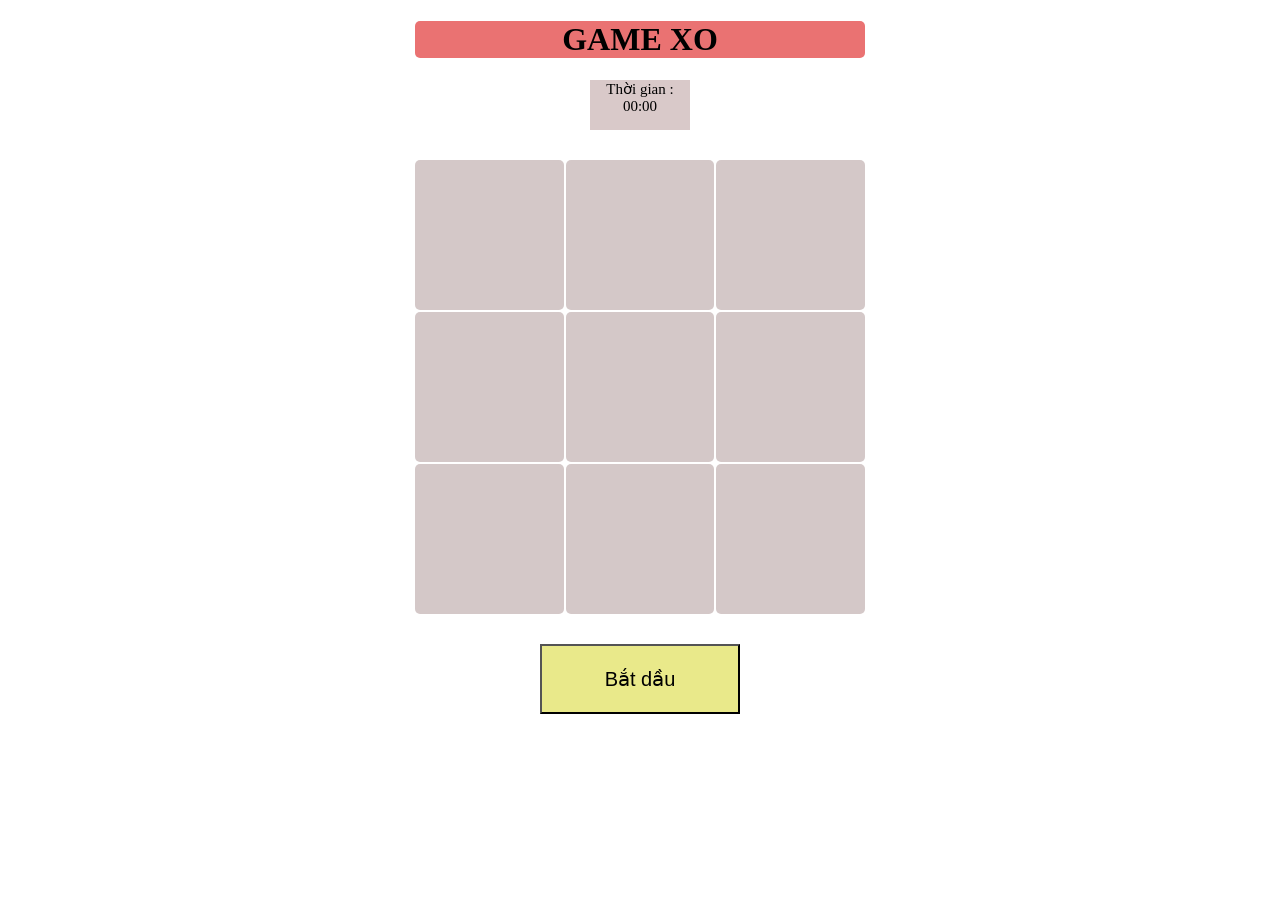
==== index.html @ c2a8317a "Add files via upload" ====
<!DOCTYPE html>
<html>
    <head>
        <title>GAME XO</title>
        <meta charset="utf-8">
        <link rel="stylesheet" href="xo.css">
    </head>
    <body>
        <h1> GAME XO</h1>
        <div class="tg">
            <div class="timer">Thời gian : <span id="time">00:00</span></div>
        </div>
        <div class="xo">
            <div onclick="makeMove(this)"></div>
            <div onclick="makeMove(this)"></div>
            <div onclick="makeMove(this)"></div>
            <div onclick="makeMove(this)"></div>
            <div onclick="makeMove(this)"></div>
            <div onclick="makeMove(this)"></div> 
            <div onclick="makeMove(this)"></div>
            <div onclick="makeMove(this)"></div>
            <div onclick="makeMove(this)"></div>
        </div>
        <h3><button type="submit" onclick="startTimer()">Bắt dầu</button></h3>
        <h2 id="winner-message"></h2>

        <script src="xo.js"></script>
    </body>
</html>
---- xo.css ----
h1{
    background: rgb(234, 114, 114);
    text-align: center;
    max-width:450px;
    width: 60%;
    height: 40%;
    border-radius:5px;
    display:block;
    margin-left:auto;
    margin-right:auto;
    border:rgb(226, 226, 106);
}
.xo{
    display: grid;
    grid-template-columns:repeat(3,1fr);
    gap:2px;
    max-width:450px;
    margin: 30px auto;
}
.xo div{
    background:rgb(212, 200, 200);
    border-radius:5px;
    width:150px;
    height:150px;
    display:flex;
    display:center;
    align-items:center;
    justify-content:center;
    width:100%;
    font-size:100px;
}
.xo div:hover{
    background:rgb(67, 215, 67);
}
button{
    background:rgb(233, 233, 138);
    width:200px;
    height:70px;
    font-size:20px;
    display:block;
    margin-left:auto;
    margin-right:auto;
}
.tg{
    background:rgb(217, 201, 201);
    text-align:center;
    display:center;
    margin-left:auto;
    margin-right:auto;
    width:100px;
    height:50px;
}
.timer, .time{
    font-size: 15px;
    text-align:center;
    margin-bottom:10px;
}
#winner-message{
    display:none;

    position:fixed;
    top: 50%;
    left: 50%;
    transform: translate(-50%,-50%);

    background-color:rgba(0, 0, 0, 0.8);
    padding: 25px 40px;
    color:#ffffff;
    font-size:32px;
    font-weight: bold;
    border-radius: 10px;
    box-shadow: 0 8px 20px rgba(0, 0, 0, 0.4);
    text-align: center;
    z-index: 1000;

    animation: faceIn 0.3s ease-in-out;

    @keyframes faceIn{
        from{
            opacity:0;
            transform:translate(-50%,- 60%);
        }
        to{
            opacity:1;
            transform: translate(-50%,-50%);
        }
    }
}
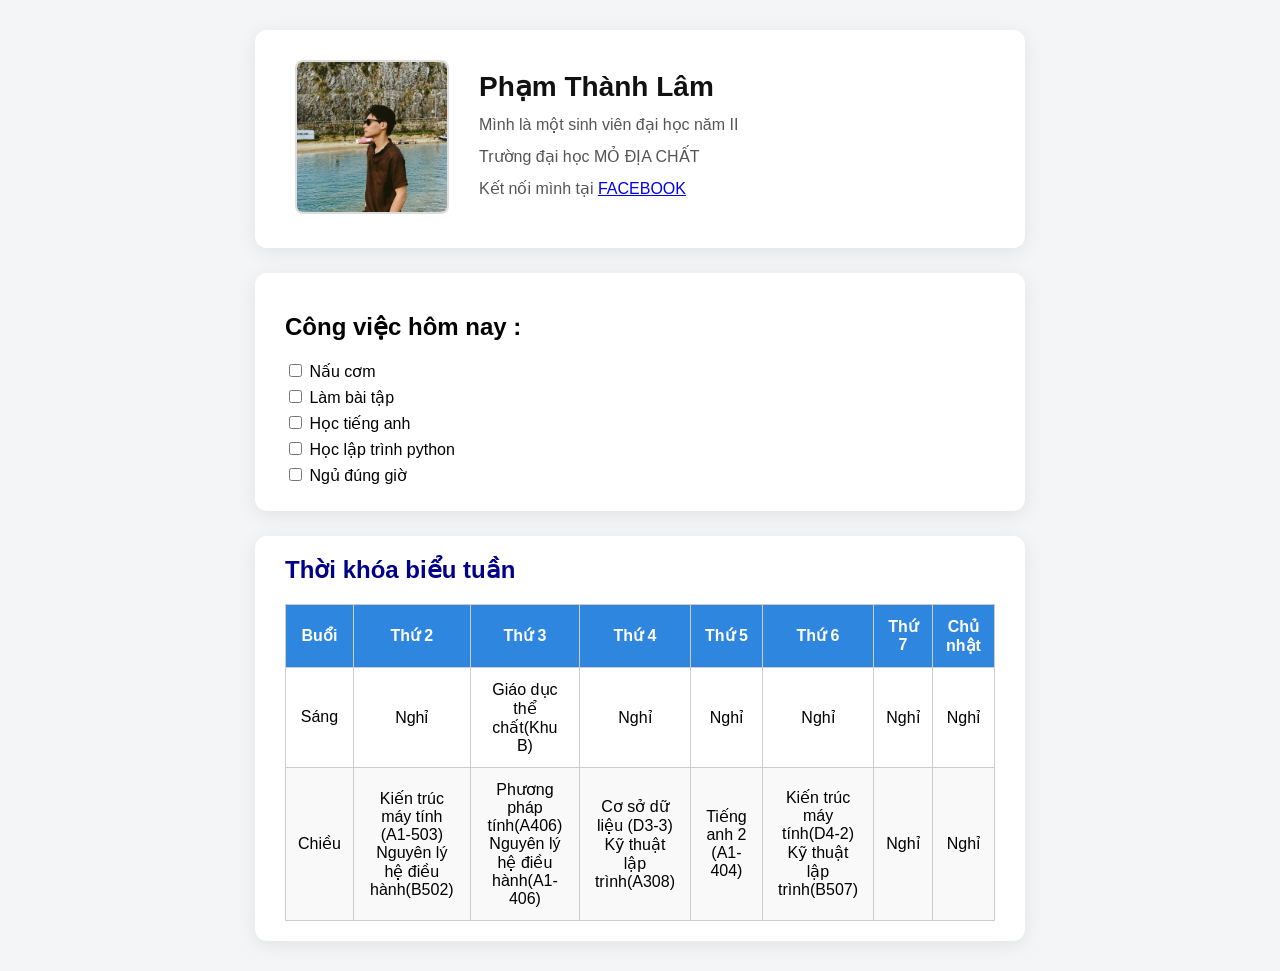
==== commit d8c12464: "Add files via upload" ====
--- a/index.html
+++ b/index.html
@@ -1,29 +1,71 @@
 <!DOCTYPE html>
 <html>
     <head>
-        <title>GAME XO</title>
+        <title>Giới thiệu bản thân</title>
         <meta charset="utf-8">
-        <link rel="stylesheet" href="xo.css">
+        <link rel="stylesheet" href="gioithieu.css">
     </head>
     <body>
-        <h1> GAME XO</h1>
-        <div class="tg">
-            <div class="timer">Thời gian : <span id="time">00:00</span></div>
+        <div class="container">
+            <div class="profile-card">
+                <div class="card-left">    
+                    <img src="./anhlam.png" alt="Ảnh thằng Lâm">
+                </div>
+                <div class="card-right">
+                    <h1>Phạm Thành Lâm</h1>
+                    <p>Mình là một sinh viên đại học năm II</p>
+                    <p>Trường đại học MỎ ĐỊA CHẤT</p>
+                    <p>Kết nối mình tại <a href="https://www.facebook.com/pham.thanh.lam.576474?locale=vi_VN">FACEBOOK</a></p>
+                </div> 
+            </div>
+            
+            <div class="to-do-list">
+                <h2>Công việc hôm nay : </h2>
+                <input type="checkbox"> Nấu cơm<br>
+                <input type="checkbox"> Làm bài tập<br>
+                <input type="checkbox"> Học tiếng anh<br>
+                <input type="checkbox">  Học lập trình python<br>
+                <input type="checkbox"> Ngủ đúng giờ<br>
+            </div>
+
+            <div class="board">
+                <h2>Thời khóa biểu tuần</h2>
+                <table>
+                    <thead>
+                        <th>Buổi</th>
+                        <th>Thứ 2</th>
+                        <th>Thứ 3</th>
+                        <th>Thứ 4</th>
+                        <th>Thứ 5</th>
+                        <th>Thứ 6</th>
+                        <th>Thứ 7</th>
+                        <th>Chủ nhật</th>
+                    </thead>
+                    <tbody>
+                        <tr>
+                            <td>Sáng </td>
+                            <td>Nghỉ</td>
+                            <td>Giáo dục thể chất(Khu B)</td>
+                            <td>Nghỉ</td>
+                            <td>Nghỉ</td>
+                            <td>Nghỉ</td>
+                            <td>Nghỉ</td>
+                            <td>Nghỉ</td>
+                        </tr>
+
+                        <tr>
+                            <td>Chiều</td>
+                            <td>Kiến trúc máy tính (A1-503)<br>Nguyên lý hệ điều hành(B502)</td>
+                            <td>Phương pháp tính(A406) <br> Nguyên lý hệ điều hành(A1-406)</td>
+                            <td>Cơ sở dữ liệu (D3-3) <br>Kỹ thuật lập trình(A308)</td>
+                            <td>Tiếng anh 2 (A1-404)</td>
+                            <td>Kiến trúc máy tính(D4-2) <br>Kỹ thuật lập trình(B507)</td>
+                            <td>Nghỉ</td>
+                            <td>Nghỉ</td>
+                        </tr>
+                    </tbody>
+                </table>
+            </div>
         </div>
-        <div class="xo">
-            <div onclick="makeMove(this)"></div>
-            <div onclick="makeMove(this)"></div>
-            <div onclick="makeMove(this)"></div>
-            <div onclick="makeMove(this)"></div>
-            <div onclick="makeMove(this)"></div>
-            <div onclick="makeMove(this)"></div> 
-            <div onclick="makeMove(this)"></div>
-            <div onclick="makeMove(this)"></div>
-            <div onclick="makeMove(this)"></div>
-        </div>
-        <h3><button type="submit" onclick="startTimer()">Bắt dầu</button></h3>
-        <h2 id="winner-message"></h2>
-
-        <script src="xo.js"></script>
     </body>
 </html>
--- a/gioithieu.css
+++ b/gioithieu.css
@@ -0,0 +1,114 @@
+
+body {
+    background-color: #f4f5f7;
+    font-family: Arial, sans-serif;
+    display: flex;
+    flex-direction: column;
+    justify-content: center;
+    align-items: center;
+    min-height: 100vh;
+    margin: 0;
+    padding: 30px 0;
+}
+
+.container {
+    display: flex;
+    flex-direction: column;
+    width: 100%;
+    max-width: 800px;   
+    margin: 0 auto;
+    gap: 25px;
+    box-sizing: border-box;
+    padding: 0 15px;
+}
+
+.profile-card {
+    background-color: #ffffff;
+    display: flex;
+    align-items: center;
+    gap: 30px;
+    padding: 30px 40px;
+    border-radius: 12px;
+    box-shadow: 0 4px 20px rgba(0, 0, 0, 0.08);
+    width: 100%;
+    box-sizing: border-box;
+}
+
+.card-left img {
+    width: 150px;
+    height: 150px;
+    object-fit: cover;
+    border-radius: 8px;
+    border: 2px solid #ddd;
+}
+
+.card-right h1 {
+    font-size: 28px;
+    margin: 0 0 10px 0;
+    color: #111;
+}
+
+.card-right p {
+    font-size: 16px;
+    color: #555;
+    margin: 8px 0;
+    line-height: 1.5;
+}
+
+.to-do-list {
+    width: 100%;
+    background: #ffffff;
+    padding: 20px 30px;
+    border-radius: 12px;
+    box-shadow: 0 4px 20px rgba(0, 0, 0, 0.08);
+    box-sizing: border-box;
+}
+
+.to-do-list h3 {
+    margin-top: 0;
+    color: #333;
+}
+
+.to-do-list input {
+    margin-bottom: 10px;
+}
+
+.board {
+    width: 100%;
+    background: #ffffff;
+    padding: 20px 30px;
+    border-radius: 12px;
+    box-shadow: 0 4px 20px rgba(0, 0, 0, 0.08);
+    box-sizing: border-box;
+}
+
+.board h2 {
+    color: darkblue;
+    margin-top: 0;
+    margin-bottom: 20px;
+}
+
+.board table {
+    border-collapse: collapse;
+    width: 100%;
+    background: #fff;
+}
+
+.board th, .board td {
+    border: 1px solid #ccc;
+    padding: 12px;
+    text-align: center;
+}
+
+.board th {
+    background: #2e86de;
+    color: white;
+}
+
+.board tr:nth-child(even) {
+    background: #f9f9f9;
+}
+
+.board tr:hover {
+    background: #eaf2ff;
+}
